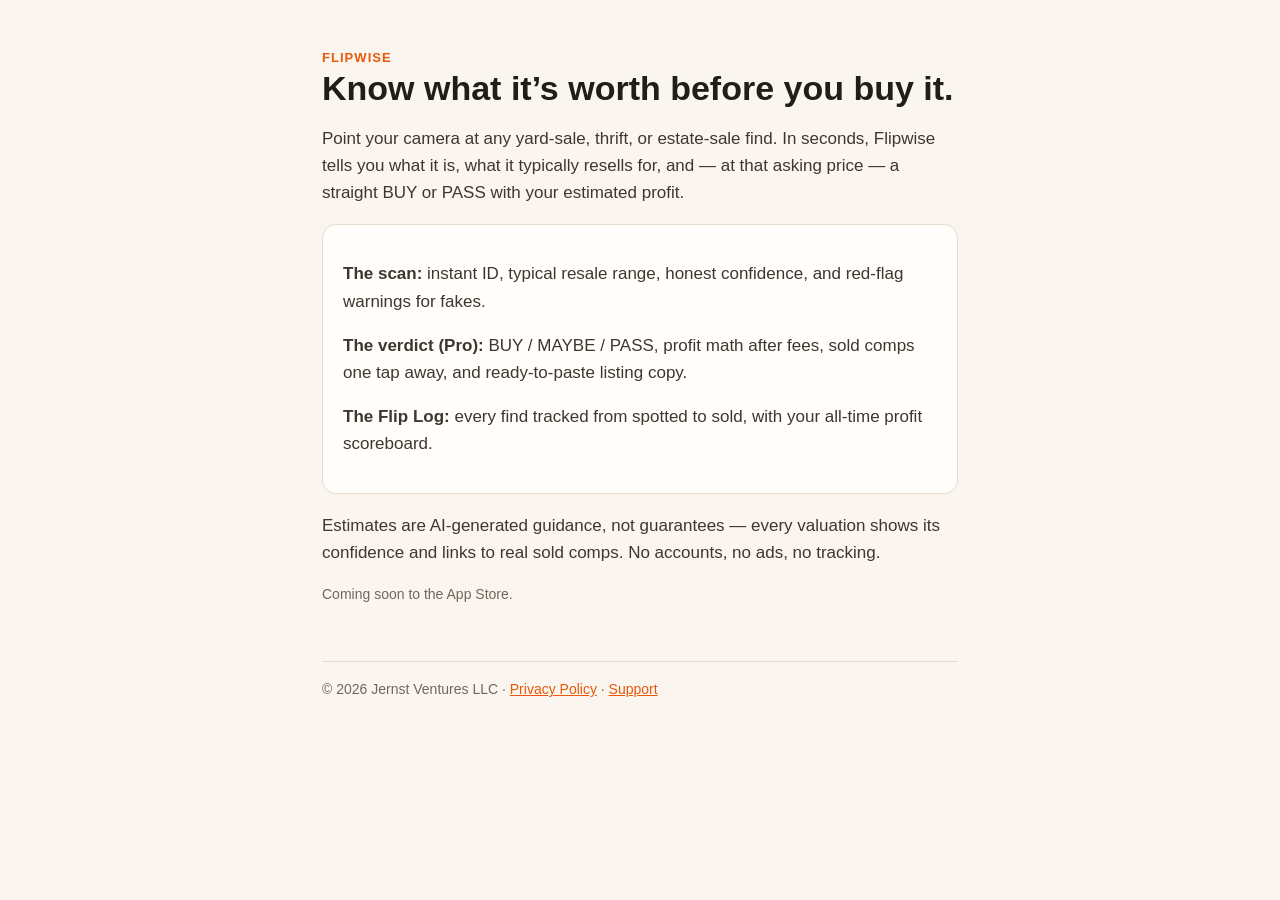
==== index.html @ f040ea28 "Flipwise legal site: privacy policy, support, landing page" ====
<!DOCTYPE html>
<html lang="en">
<head>
<meta charset="utf-8">
<meta name="viewport" content="width=device-width, initial-scale=1">
<title>Flipwise — Scan it. Flip it. Profit.</title>
<link rel="stylesheet" href="style.css">
</head>
<body>
<div class="wrap">
  <div class="tag">Flipwise</div>
  <h1>Know what it’s worth before you buy it.</h1>
  <p>Point your camera at any yard-sale, thrift, or estate-sale find. In seconds, Flipwise tells you what it is, what it typically resells for, and — at that asking price — a straight BUY or PASS with your estimated profit.</p>

  <div class="card">
    <p><strong>The scan:</strong> instant ID, typical resale range, honest confidence, and red-flag warnings for fakes.</p>
    <p><strong>The verdict (Pro):</strong> BUY / MAYBE / PASS, profit math after fees, sold comps one tap away, and ready-to-paste listing copy.</p>
    <p><strong>The Flip Log:</strong> every find tracked from spotted to sold, with your all-time profit scoreboard.</p>
  </div>

  <p>Estimates are AI-generated guidance, not guarantees — every valuation shows its confidence and links to real sold comps. No accounts, no ads, no tracking.</p>

  <p class="muted">Coming soon to the App Store.</p>

  <footer>© 2026 Jernst Ventures LLC · <a href="privacy.html">Privacy Policy</a> · <a href="support.html">Support</a></footer>
</div>
</body>
</html>
---- style.css ----
* { box-sizing: border-box; }
body {
  margin: 0; background: #FAF6EF; color: #211D18;
  font: 17px/1.6 -apple-system, BlinkMacSystemFont, "Segoe UI", Roboto, sans-serif;
}
.wrap { max-width: 680px; margin: 0 auto; padding: 48px 22px 80px; }
h1 { font-size: 34px; line-height: 1.15; margin: 0 0 6px; }
h2 { font-size: 21px; margin: 2em 0 .4em; }
p, li { color: #3d372f; }
.tag { color: #E8590C; font-weight: 700; letter-spacing: .08em; text-transform: uppercase; font-size: 13px; }
.muted { color: #6F675C; font-size: 14px; }
a { color: #E8590C; }
.card { background: #FFFEFA; border: 1px solid #E5DCCE; border-radius: 14px; padding: 18px 20px; margin: 18px 0; }
footer { margin-top: 56px; padding-top: 16px; border-top: 1px solid #E5DCCE; font-size: 14px; color: #6F675C; }
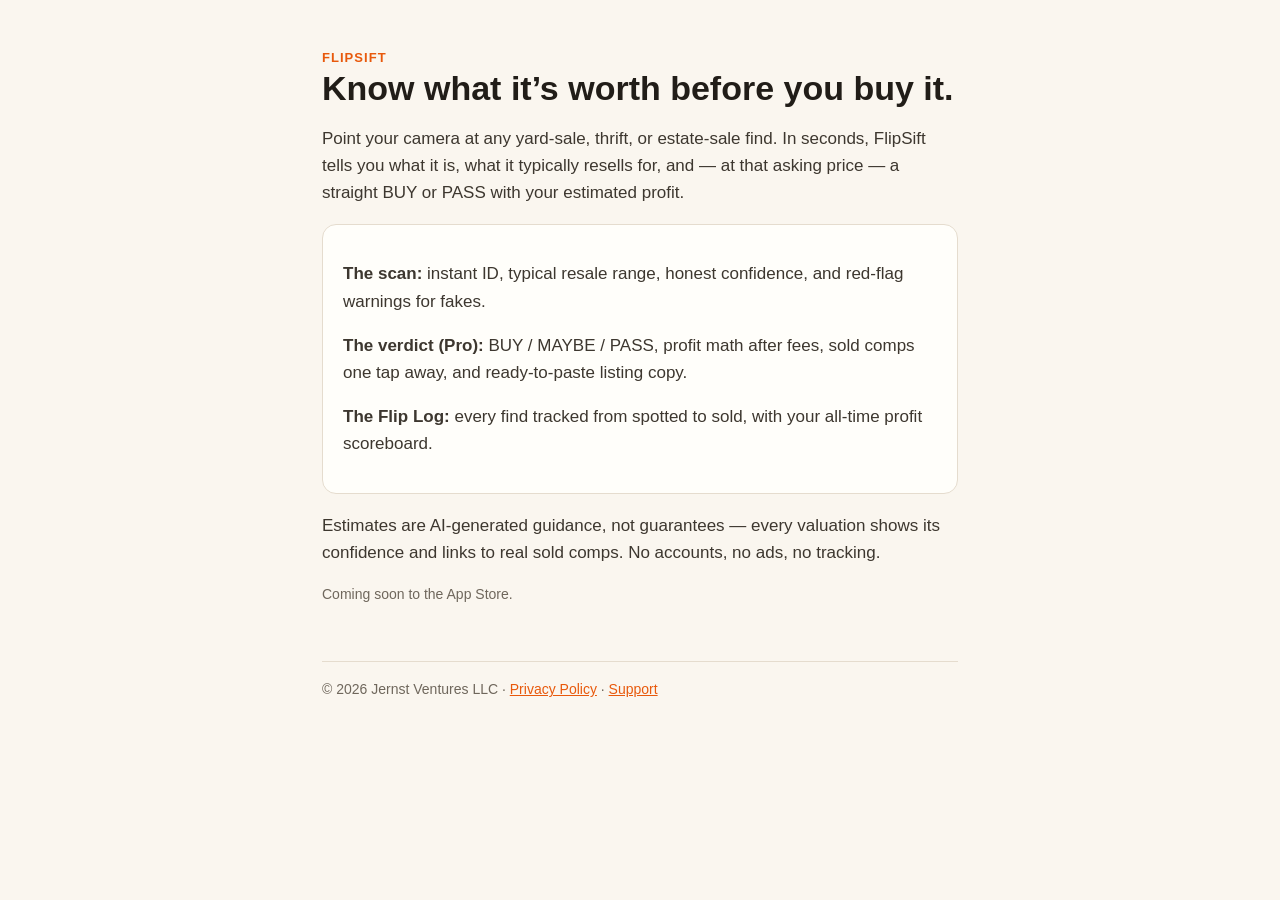
==== commit 1483e74e: "Rebrand: Flipwise -> FlipSift Content-only rebrand, URLs and repo name unchanged so links baked into" ====
--- a/index.html
+++ b/index.html
@@ -3,14 +3,14 @@
 <head>
 <meta charset="utf-8">
 <meta name="viewport" content="width=device-width, initial-scale=1">
-<title>Flipwise — Scan it. Flip it. Profit.</title>
+<title>FlipSift — Scan it. Flip it. Profit.</title>
 <link rel="stylesheet" href="style.css">
 </head>
 <body>
 <div class="wrap">
-  <div class="tag">Flipwise</div>
+  <div class="tag">FlipSift</div>
   <h1>Know what it’s worth before you buy it.</h1>
-  <p>Point your camera at any yard-sale, thrift, or estate-sale find. In seconds, Flipwise tells you what it is, what it typically resells for, and — at that asking price — a straight BUY or PASS with your estimated profit.</p>
+  <p>Point your camera at any yard-sale, thrift, or estate-sale find. In seconds, FlipSift tells you what it is, what it typically resells for, and — at that asking price — a straight BUY or PASS with your estimated profit.</p>
 
   <div class="card">
     <p><strong>The scan:</strong> instant ID, typical resale range, honest confidence, and red-flag warnings for fakes.</p>
